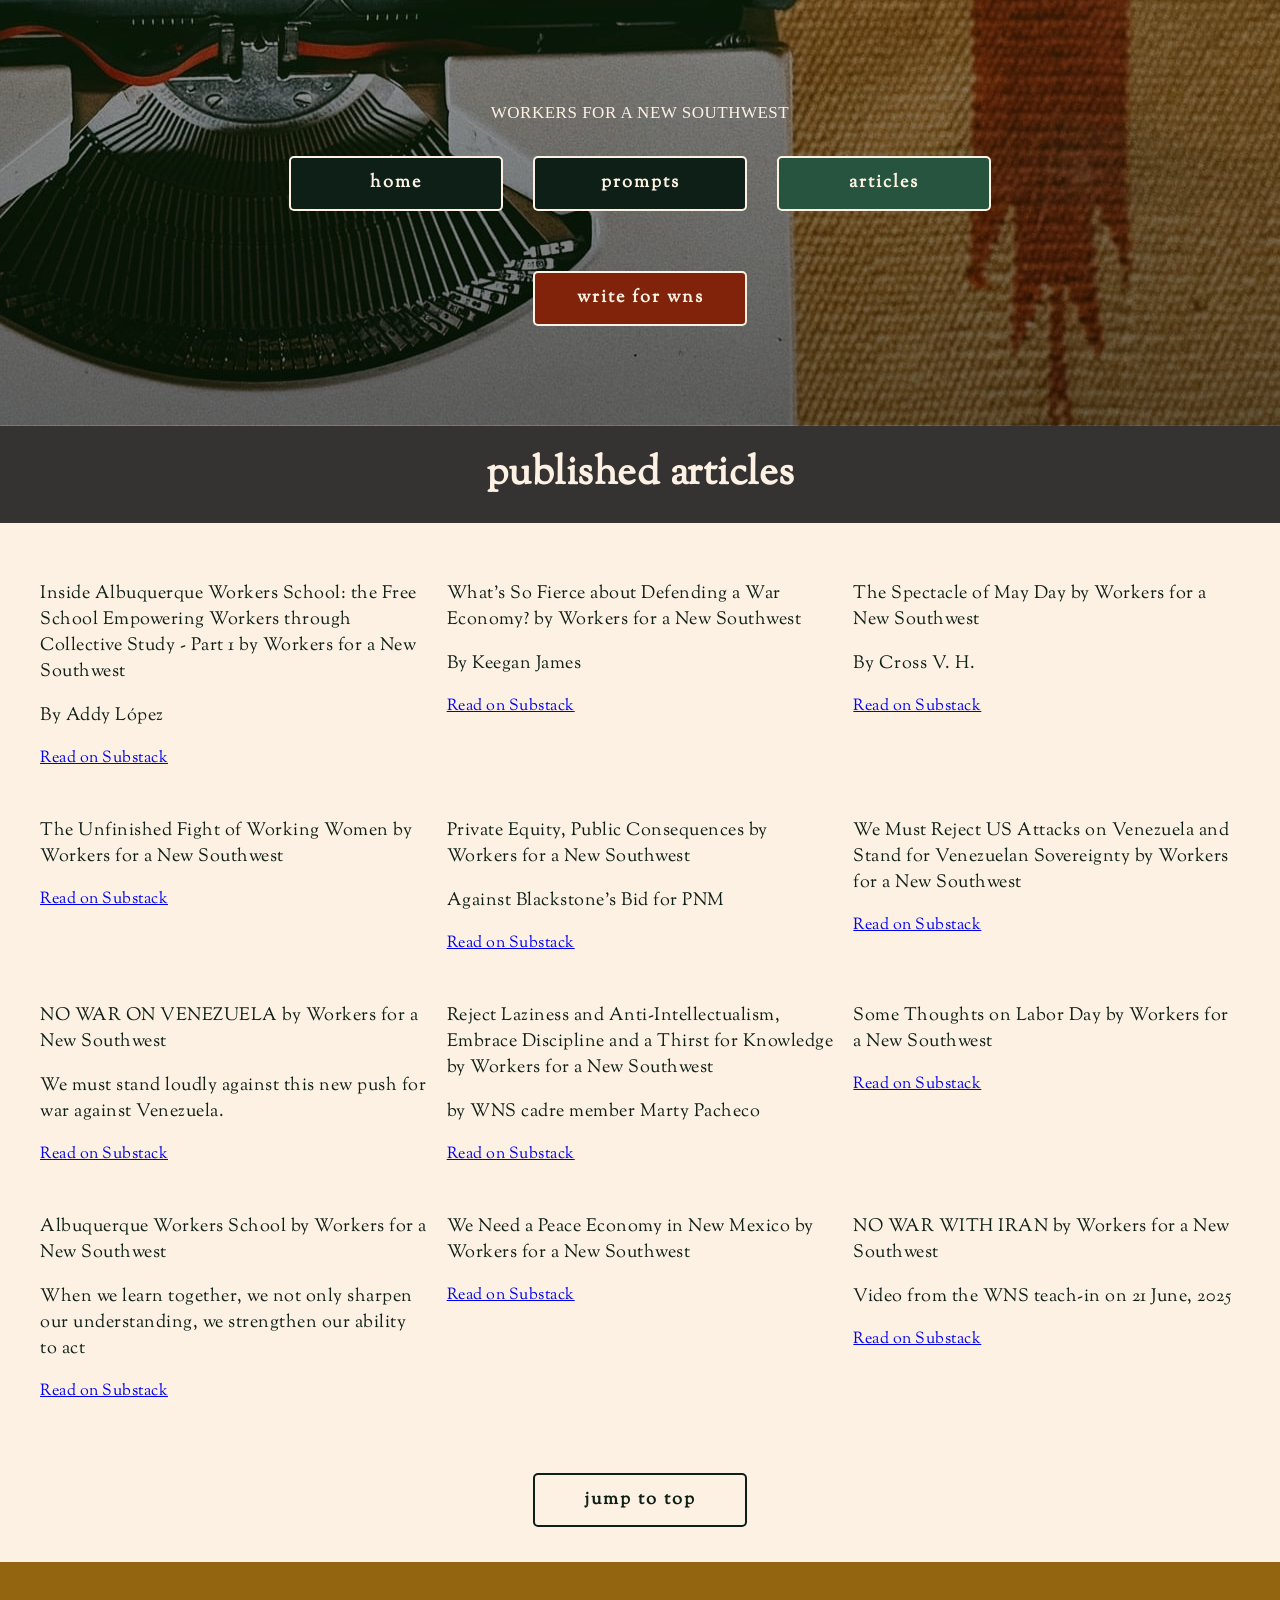
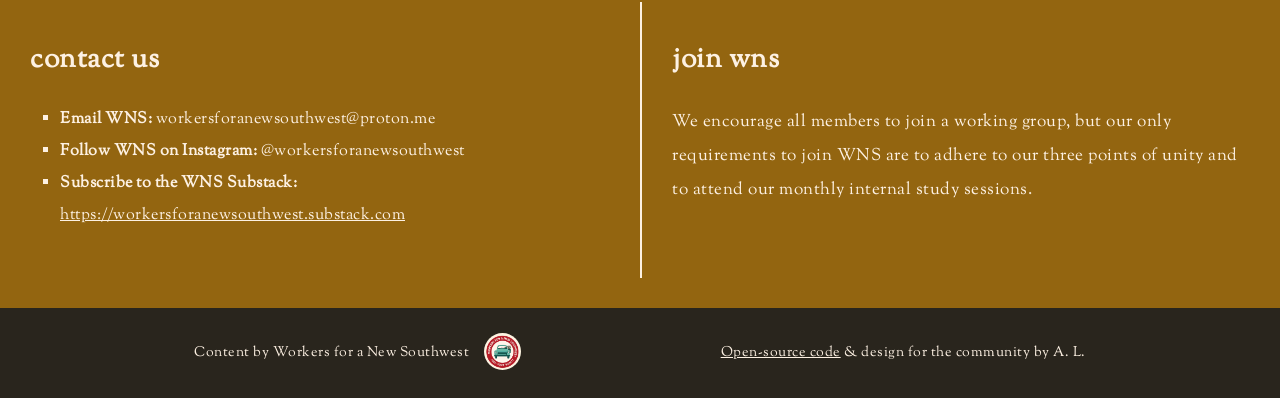
==== articles.html @ 1d21ba17 "Embed new article" ====
<!doctype html>
<html lang="en">
  <head>
    <meta charset="UTF-8" />
    <meta name="viewport" content="width=device-width, initial-scale=1.0" />
    <meta
      name="description"
      content="WNS Writers' Portal: Apply to write for WNS, browse prompts, read our Substack | Workers for a New Southwest"
      />
    <link rel="apple-touch-icon" sizes="57x57" href="./src/assets/favicons.ico/apple-icon-57x57.png">
    <link rel="apple-touch-icon" sizes="60x60" href="./src/assets/favicons.ico/apple-icon-60x60.png">
    <link rel="apple-touch-icon" sizes="72x72" href="./src/assets/favicons.ico/apple-icon-72x72.png">
    <link rel="apple-touch-icon" sizes="76x76" href="./src/assets/favicons.ico/apple-icon-76x76.png">
    <link rel="apple-touch-icon" sizes="114x114" href="./src/assets/favicons.ico/apple-icon-114x114.png">
    <link rel="apple-touch-icon" sizes="120x120" href="./src/assets/favicons.ico/apple-icon-120x120.png">
    <link rel="apple-touch-icon" sizes="144x144" href="./src/assets/favicons.ico/apple-icon-144x144.png">
    <link rel="apple-touch-icon" sizes="152x152" href="./src/assets/favicons.ico/apple-icon-152x152.png">
    <link rel="apple-touch-icon" sizes="180x180" href="./src/assets/favicons.ico/apple-icon-180x180.png">
    <link rel="icon" type="image/png" sizes="192x192"  href="./src/assets/favicons.ico/android-icon-192x192.png">
    <link rel="icon" type="image/png" sizes="32x32" href="./src/assets/favicons.ico/favicon-32x32.png">
    <link rel="icon" type="image/png" sizes="96x96" href="./src/assets/favicons.ico/favicon-96x96.png">
    <link rel="icon" type="image/png" sizes="16x16" href="./src/assets/favicons.ico/favicon-16x16.png">
    <link rel="manifest" href="./src/assets/favicons.ico/manifest.json">
    <meta name="msapplication-TileColor" content="#ffffff">
    <meta name="msapplication-TileImage" content="./src/assets/favicons.ico/ms-icon-144x144.png">
    <meta name="theme-color" content="#ffffff">
<link rel="preconnect" href="https://fonts.googleapis.com">
<link rel="preconnect" href="https://fonts.gstatic.com" crossorigin>
<link href="https://fonts.googleapis.com/css2?family=Sorts+Mill+Goudy&display=swap" rel="stylesheet">
    <link rel="stylesheet" href="src/style.css" />
    <title>WNS Writers' Portal | View Articles Page</title>
  </head>
  <body>
    <header id="Articles">
      <p>WORKERS FOR A NEW SOUTHWEST</p>
      <nav>
        <ul>
            <li><a href="index.html" title="To Home Page | WNS Writers' Portal" class="home-nav">home</a></li>
            <li><a href="./prompts.html" title="To Articles Page | WNS Writers' Portal" class="prompts-nav">prompts</a></li>
            <li><a href="./articles.html" title="To Articles Page | WNS Writers' Portal" class="articles-nav active">articles</a></li>
          </ul>
        </nav>
        <div>
          <a
          href="https://forms.gle/2fh19q5N6qdyFbJn8"
          target="_blank"
          title="Apply to Write for WNS" type="button" class="write-for-wns"
          >Write for WNS</a
          >
        </div>
    </header>
    <main class="articles">
      <h1>Published Articles</h1>
      <section class="articles-grid">
        <article>
          <div class="substack-post-embed"><p lang="en">Inside Albuquerque Workers School: the Free School Empowering Workers through Collective Study - Part 1 by Workers for a New Southwest</p><p>By Addy López</p><a data-post-link href="https://workersforanewsouthwest.substack.com/p/inside-albuquerque-workers-school">Read on Substack</a></div><script async src="https://substack.com/embedjs/embed.js" charset="utf-8"></script>
        </article>
        <article>
          <div class="substack-post-embed"><p lang="en">What’s So Fierce about Defending a War Economy? by Workers for a New Southwest</p><p>By Keegan James</p><a data-post-link href="https://workersforanewsouthwest.substack.com/p/whats-so-fierce-about-defending-a">Read on Substack</a></div><script async src="https://substack.com/embedjs/embed.js" charset="utf-8"></script>
        </article>
        <article>
          <div class="substack-post-embed"><p lang="en">The Spectacle of May Day by Workers for a New Southwest</p><p>By Cross V. H.</p><a data-post-link href="https://workersforanewsouthwest.substack.com/p/the-spectacle-of-may-day">Read on Substack</a></div><script async src="https://substack.com/embedjs/embed.js" charset="utf-8"></script>
        </article>
        <article>
          <div class="substack-post-embed"><p lang="en">The Unfinished Fight of Working Women by Workers for a New Southwest</p><p></p><a data-post-link href="https://workersforanewsouthwest.substack.com/p/the-unfinished-fight-of-working-women">Read on Substack</a></div><script async src="https://substack.com/embedjs/embed.js" charset="utf-8"></script>
        </article>
        <article>
          <div class="substack-post-embed"><p lang="en">Private Equity, Public Consequences by Workers for a New Southwest</p><p>Against Blackstone's Bid for PNM</p><a data-post-link href="https://workersforanewsouthwest.substack.com/p/private-equity-public-consequences">Read on Substack</a></div><script async src="https://substack.com/embedjs/embed.js" charset="utf-8"></script>
        </article>
        <article>
          <div class="substack-post-embed"><p lang="en">We Must Reject US Attacks on Venezuela and Stand for Venezuelan Sovereignty by Workers for a New Southwest</p><p></p><a data-post-link href="https://workersforanewsouthwest.substack.com/p/we-must-reject-us-attacks-on-venezuela">Read on Substack</a></div><script async src="https://substack.com/embedjs/embed.js" charset="utf-8"></script>
        </article>
        <article>
          <div class="substack-post-embed"><p lang="en">NO WAR ON VENEZUELA by Workers for a New Southwest</p><p>We must stand loudly against this new push for war against Venezuela. </p><a data-post-link href="https://workersforanewsouthwest.substack.com/p/no-war-on-venezuela">Read on Substack</a></div><script async src="https://substack.com/embedjs/embed.js" charset="utf-8"></script>
        </article>
        <article>
          <div class="substack-post-embed"><p lang="en">Reject Laziness and Anti-Intellectualism, Embrace Discipline and a Thirst for Knowledge by Workers for a New Southwest</p><p>by WNS cadre member Marty Pacheco</p><a data-post-link href="https://workersforanewsouthwest.substack.com/p/reject-laziness-and-anti-intellectualism">Read on Substack</a></div><script async src="https://substack.com/embedjs/embed.js" charset="utf-8"></script>
        </article>
        <article>
          <div class="substack-post-embed"><p lang="en">Some Thoughts on Labor Day  by Workers for a New Southwest</p><p></p><a data-post-link href="https://workersforanewsouthwest.substack.com/p/some-thoughts-on-labor-day">Read on Substack</a></div><script async src="https://substack.com/embedjs/embed.js" charset="utf-8"></script>
        </article>
        <article>
          <div class="substack-post-embed"><p lang="en">Albuquerque Workers School by Workers for a New Southwest</p><p>When we learn together, we not only sharpen our understanding, we strengthen our ability to act</p><a data-post-link href="https://workersforanewsouthwest.substack.com/p/albuquerque-workers-school">Read on Substack</a></div><script async src="https://substack.com/embedjs/embed.js" charset="utf-8"></script>
        </article>
        <article>
          <div class="substack-post-embed"><p lang="en">We Need a Peace Economy in New Mexico by Workers for a New Southwest</p><p></p><a data-post-link href="https://workersforanewsouthwest.substack.com/p/we-need-a-peace-economy-in-new-mexico">Read on Substack</a></div><script async src="https://substack.com/embedjs/embed.js" charset="utf-8"></script>
        </article>
        <article>
          <div class="substack-post-embed"><p lang="en">NO WAR WITH IRAN  by Workers for a New Southwest</p><p>Video from the WNS teach-in on 21 June, 2025</p><a data-post-link href="https://workersforanewsouthwest.substack.com/p/no-war-with-iran">Read on Substack</a></div><script async src="https://substack.com/embedjs/embed.js" charset="utf-8"></script>
        </article>
      </section>
    </main>
    <div class="jump-to-top" >
      <a href="#Articles" title="Jump to top of this page" type="button">jump to top</a>
    </div>
    <footer>
        <div class="contact-us">
          <section>
            <h3>CONTACT US</h3>
            <ul>
              <li><span class="bold">Email WNS:</span> workersforanewsouthwest@proton.me</li>
              <li><span class="bold">Follow WNS on Instagram:</span> @workersforanewsouthwest</li>
              <li><span class="bold">Subscribe to the WNS Substack:</span> <a href="https://workersforanewsouthwest.substack.com/" target="_blank" title="To Workers for a New Southwest Substack">https://workersforanewsouthwest.substack.com</a></li>
            </section>
            <section class="join-wns">
              <h3>JOIN WNS</h3>
              <p>We encourage all members to join a working
                group, but our only requirements to join WNS
                are to adhere to our three points of unity and
                to attend our monthly internal study sessions.
              </p>
            </section>
          </div>
          <section class="attribution">
            <div class="logo">
              <p>Content by Workers for a New Southwest
              </p>
        <picture>
          <source type="image/avif" srcset="src/assets/WNS-logo.avif" />
          <source type="image/png" srcset="src/assets/WNS-logo.png" />
          <img src="src/assets/WNS-logo.avif" alt="Workers for a New Southwest Logo" />
        </picture>
            </div>
            <div>
              <p>
                <a
                href="https://github.com/AddyLopez/WNS-writers-portal"
                target="_blank"
                title="View repository on GitHub"
                  >Open-source code</a
                >
                & design for the community by A. L.
        </p>
      </div>
    </section>
   </footer>
  </body>
</html>
---- src/style.css ----
/* CSS Variables */

:root {
  --primary-dark: hsl(151 37% 9% / 1);
  --primary-light: hsl(34, 86%, 94%);
  --accent-color: hsl(13, 86%, 27%);
  --secondary-dark: hsl(151 37% 24% / 1);
  --secondary-light: hsl(39 80% 32% / 1);
  --secondary-accent: hsl(13, 86%, 37%);
}

/* Site-wide general styles */

body {
  background-color: var(--primary-light);
  color: var(--primary-dark);
  font-family: "Sorts Mill Goudy", serif;
  letter-spacing: 0.5px;
  margin: 0 auto;
  padding: 0;
}

h1,
h2,
h3 {
  font-weight: 900;
  margin: 0;
  text-transform: lowercase;
}

h1 {
  color: var(--primary-light);
  font-size: 60px;
  padding-bottom: 30px;
}

h2 {
  background-color: hsla(0, 0%, 12%, 0.9);
  color: var(--primary-light);
  font-size: 40px;
  padding: 20px 0;
  text-align: center;
}

h3 {
  font-size: 28px;
}

main {
  padding: 0 0 20px 0;
}

p {
  font-size: 18px;
}

header {
  display: flex;
  flex-direction: column;
}

header p {
  font-family: "Times New Roman", Times, serif;
  font-size: 17px;
  margin: 0;
}

header nav {
  margin: 0 auto;
}

header ul {
  align-items: center;
  color: var(--primary-light);
  display: flex;
  flex-direction: row;
  gap: 30px;
  list-style: none;
  margin: 0 auto;
  padding: 0;
  text-transform: lowercase;
}

header a {
  background-color: var(--primary-dark);
  border: 2px solid var(--primary-light);
  border-radius: 5px;
  color: var(--primary-light);
  display: inline-block;
  font-size: 18px;
  font-weight: 700;
  letter-spacing: 2px;
  padding: 12px 0;
  text-decoration: none;
  text-transform: lowercase;
  width: 210px;
}

header a.write-for-wns {
  background: var(--accent-color);
  margin-top: 30px;
}
/* Home page */

header.Home {
  background-image:
    linear-gradient(hsla(0, 0%, 0%, 0.39), hsla(0, 0%, 0%, 0.55)),
    url("./assets/hero.jpg");
  background-position: center;
  background-repeat: no-repeat;
  background-size: cover;
  color: var(--primary-light);
  line-height: 1.5;
  margin: 0;
  padding: 230px 0;
  text-align: center;
}

header#Home {
  background-color: none;
}

header#Home a.write-for-wns {
  margin-bottom: 60px;
}

article.accent-panel {
  background-color: hsl(72, 21%, 24%);
  color: var(--primary-light);
}

.accent-panel a {
  color: var(--primary-light);
}

main#Learn {
  padding-top: 20px;
  display: grid;
  grid-template-columns: repeat(3, 1fr);
}

main#Learn article {
  padding: 35px;
}

main#Learn a {
  color: var(--primary-dark);
}

main#Learn .accent-panel a {
  color: var(--primary-light);
}

/* Pseudo classes for links' behavior */

header a:visited {
  color: var(--primary-light);
}

header a:hover {
  background-color: var(--secondary-dark);
  transition: all ease-in-out 150ms;
}

header a.write-for-wns:hover {
  background-color: var(--secondary-accent);
  transition: all ease-in-out 350ms;
}

#Learn a:visited {
  color: var(--primary-dark);
}

#Learn .accent-panel a:visited {
  color: var(--primary-light);
}

/* Prompts and Articles pages */

header#Prompts,
header#Articles {
  align-items: center;
  background-image:
    linear-gradient(hsla(0, 0%, 0%, 0.39), hsla(0, 0%, 0%, 0.55)),
    url("./assets/hero.jpg");
  background-repeat: no-repeat;
  color: var(--primary-light);
  display: flex;
  flex-direction: column;
  gap: 30px;
  justify-content: center;
  line-height: 1.5;
  margin: 0;
  padding: 100px 0;
  text-align: center;
}

.writing-prompts h1,
.articles h1 {
  background-color: hsla(0, 0%, 12%, 0.9);
  color: var(--primary-light);
  font-size: 40px;
  padding: 20px 0;
  text-align: center;
}

/* Utility class */

#Articles .active,
#Prompts .active {
  background-color: var(--secondary-dark);
}

.bold {
  font-weight: 900;
}

/* Pseudo-classes for links' behavior */

#Articles a.write-for-wns:hover,
#Prompts a.write-for-wns:hover {
  background-color: var(--secondary-accent);
}

/* Articles page */

header#Articles {
  background-position: right;
}

section.articles-grid {
  display: grid;
  gap: 20px;
  grid-template-columns: repeat(3, 1fr);
  justify-content: space-evenly;
  padding: 40px;
}

section.articles-grid iframe {
  border-radius: 12px;
  box-shadow: 3px 3px 4px hsl(0, 3%, 60%);
  max-width: 100%;
}

article div.substack-post-embed {
  margin: 10px auto;
}

/* Prompts page */

ul#prompts-container {
  display: grid;
  gap: 25px;
  grid-template-columns: repeat(2, 1fr);
  list-style: none;
  margin: 0 auto;
  max-width: 75%;
  padding: 20px 15px;
}

ul#prompts-container div {
  background-color: hsl(0, 0%, 100%);
  border: 2px solid var(--primary-dark);
  border-radius: 5px;
  box-shadow: 3px 3px 4px hsl(0, 3%, 60%);
  font-size: 20px;
  font-weight: 900;
  letter-spacing: 2px;
  margin: 10px;
}

ul#prompts-container p {
  background-color: var(--accent-color);
  color: var(--primary-light);
  font-size: 15px;
  margin: 0;
  padding: 15px;
}

ul#prompts-container div li {
  background-color: hsl(0, 0%, 100%);
  color: var(--primary-dark);
  letter-spacing: normal;
  margin-top: 10px;
  padding: 15px;
}

/* Site-wide jump to top button */

.jump-to-top {
  display: flex;
  justify-content: center;
  margin-bottom: 35px;
}

.jump-to-top a {
  background-color: var(--primary-light);
  border: 2px solid var(--primary-dark);
  border-radius: 5px;
  color: var(--primary-dark);
  display: block;
  font-family: "Sorts Mill Goudy", serif;
  font-size: 18px;
  font-weight: 700;
  letter-spacing: 2px;
  padding: 12px 0;
  text-align: center;
  text-decoration: none;
  width: 210px;
}

.jump-to-top a:visited {
  color: var(--primary-dark);
}

/* Site-wide footer */

footer {
  background-color: var(--secondary-light);
  color: var(--primary-light);
  font-size: 16px;
  padding-top: 10px;
}

footer ul {
  list-style: square;
  padding-left: 30px;
}

footer a {
  color: var(--primary-light);
}

footer div.contact-us {
  display: grid;
  grid-template-columns: 1fr 1fr;
  line-height: 2;
  margin: 30px 0;
}

footer div section {
  padding: 30px;
}

footer div section.join-wns {
  border-left: 2px solid var(--primary-light);
}

footer div section.join-wns p {
  font-size: 17px;
  text-align: left;
}

footer .attribution {
  align-items: center;
  background-color: hsla(0, 0%, 12%, 0.9);
  display: flex;
  flex-wrap: wrap;
  justify-content: space-evenly;
  padding: 20px 10px;
}

footer .attribution p {
  font-size: 14px;
  margin: 0;
  text-align: center;
}

footer .attribution a {
  padding-left: 15px;
}

footer .attribution div.logo {
  align-items: center;
  display: flex;
}

footer .attribution picture {
  margin: 5px 0 0 15px;
}

footer .attribution img {
  aspect-ratio: 1 / 1;
  border-radius: 100%;
  width: 37px;
  height: auto;
}

/* Media Queries for responsive styling */
/* large screens */

@media only screen and (max-width: 1200px) {
  main#Learn article {
    padding: 15px;
  }
  section.articles-grid {
    grid-template-columns: repeat(2, 1fr);
    justify-content: space-evenly;
    padding: 20px;
    gap: 20px;
  }
  ul#prompts-container {
    max-width: 100%;
  }
}

/* medium-sized screens */

@media only screen and (max-width: 768px) {
  main#Learn {
    display: grid;
    grid-template-columns: 1fr;
  }
  main#Learn article {
    padding: 20px;
  }

  ul#prompts-container {
    display: grid;
    gap: 25px;
    grid-template-columns: 1fr;
  }

  header.Home {
    padding: 110px 0;
  }

  header a {
    width: 180px;
  }

  footer ul {
    padding-left: 15px;
  }
}

/* small screens */

@media only screen and (max-width: 625px) {
  h1 {
    font-size: 54px;
  }

  header ul {
    flex-direction: column;
  }

  header a {
    width: 220px;
  }

  section.articles-grid {
    grid-template-columns: 1fr;
    padding: 20px;
  }

  footer div.contact-us {
    grid-template-columns: 1fr;
  }

  footer div.contact-us section {
    padding: 15px;
  }

  footer div.contact-us section.join-wns {
    border: none;
  }
  footer .attribution p {
    font-size: 14px;
    line-height: 2;
  }

  footer .attribution a {
    padding-left: 0;
  }
}
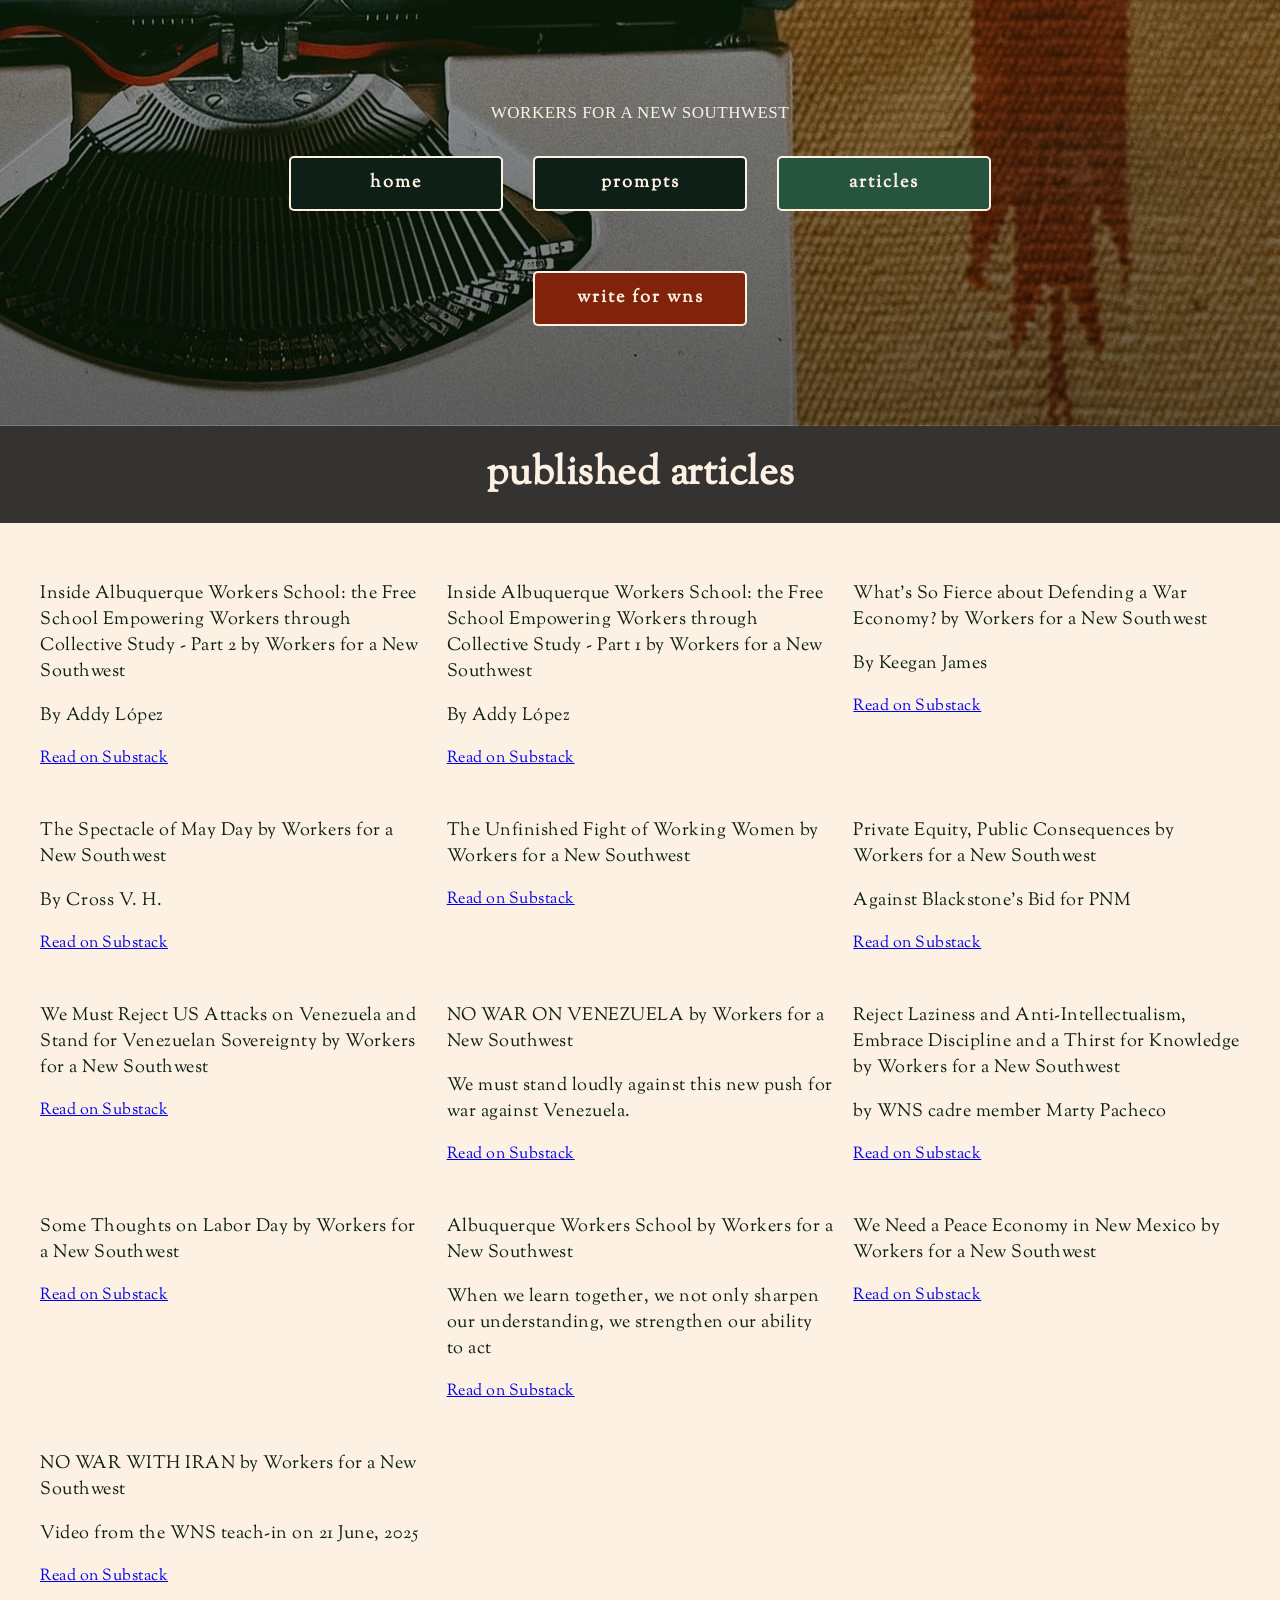
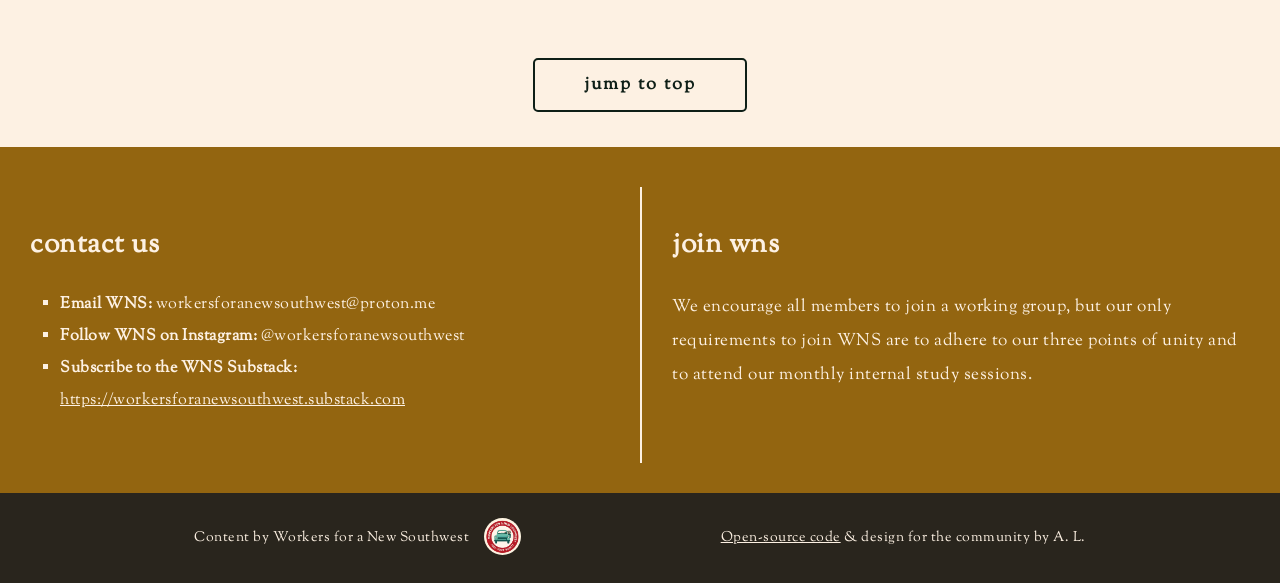
==== commit c655d578: "Embed new article" ====
--- a/articles.html
+++ b/articles.html
@@ -52,6 +52,9 @@
     <main class="articles">
       <h1>Published Articles</h1>
       <section class="articles-grid">
+        <article>
+          <div class="substack-post-embed"><p lang="en">Inside Albuquerque Workers School: the Free School Empowering Workers through Collective Study - Part 2 by Workers for a New Southwest</p><p>By Addy López</p><a data-post-link href="https://workersforanewsouthwest.substack.com/p/inside-albuquerque-workers-school-00e">Read on Substack</a></div><script async src="https://substack.com/embedjs/embed.js" charset="utf-8"></script>
+        </article>
         <article>
           <div class="substack-post-embed"><p lang="en">Inside Albuquerque Workers School: the Free School Empowering Workers through Collective Study - Part 1 by Workers for a New Southwest</p><p>By Addy López</p><a data-post-link href="https://workersforanewsouthwest.substack.com/p/inside-albuquerque-workers-school">Read on Substack</a></div><script async src="https://substack.com/embedjs/embed.js" charset="utf-8"></script>
         </article>
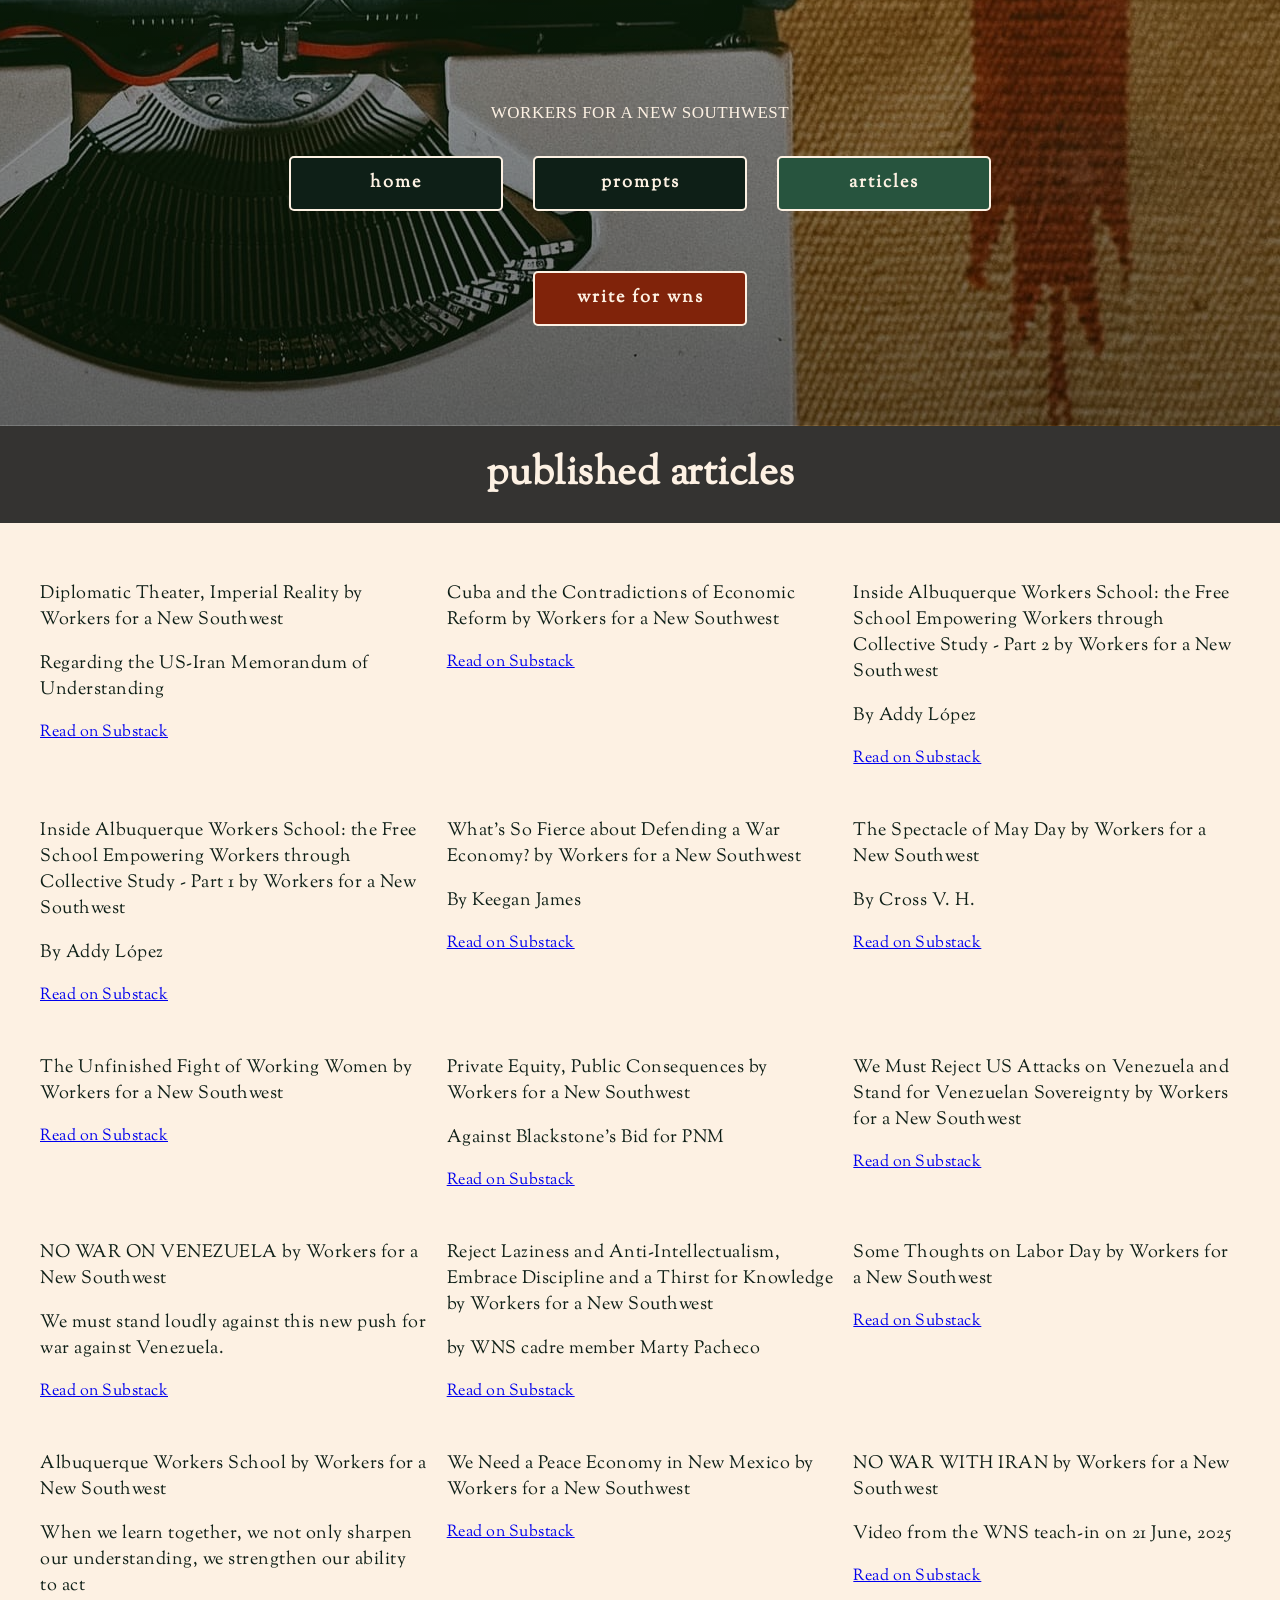
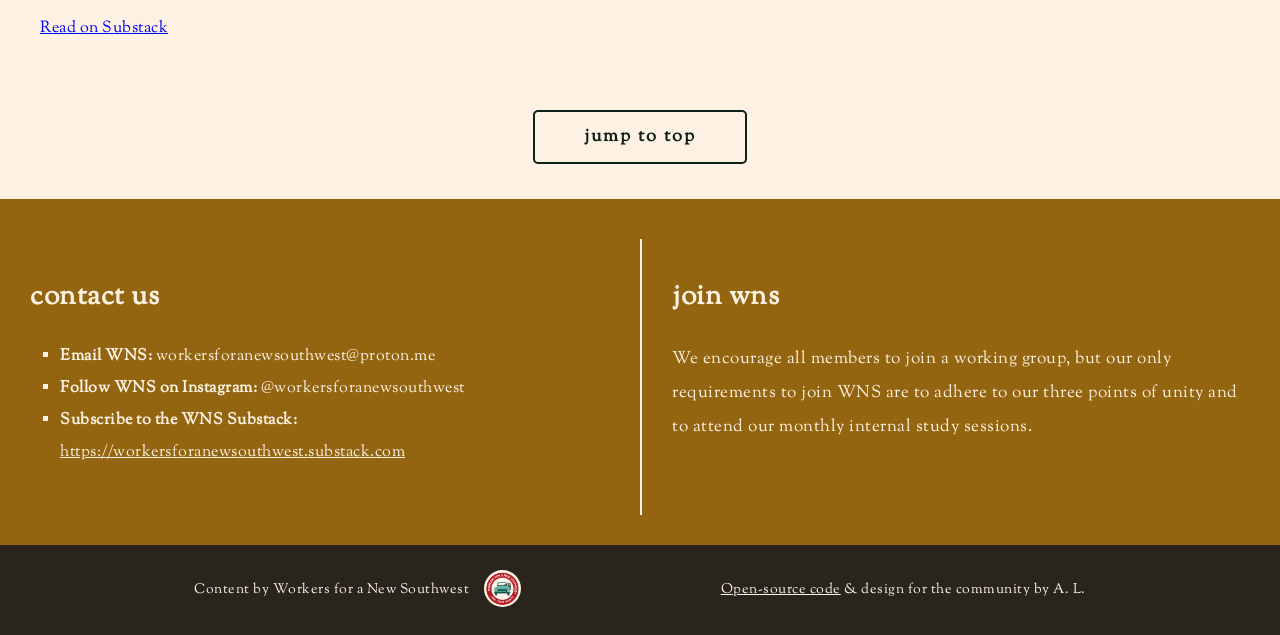
==== commit 23b6fc68: "Embed two new articles" ====
--- a/articles.html
+++ b/articles.html
@@ -52,6 +52,12 @@
     <main class="articles">
       <h1>Published Articles</h1>
       <section class="articles-grid">
+        <article>
+          <div class="substack-post-embed"><p lang="en">Diplomatic Theater, Imperial Reality by Workers for a New Southwest</p><p>Regarding the US-Iran Memorandum of Understanding </p><a data-post-link href="https://workersforanewsouthwest.substack.com/p/diplomatic-theater-imperial-reality">Read on Substack</a></div><script async src="https://substack.com/embedjs/embed.js" charset="utf-8"></script>
+        </article>
+        <article>
+          <div class="substack-post-embed"><p lang="en">Cuba and the Contradictions of Economic Reform by Workers for a New Southwest</p><p></p><a data-post-link href="https://workersforanewsouthwest.substack.com/p/cuba-and-the-contradictions-of-economic">Read on Substack</a></div><script async src="https://substack.com/embedjs/embed.js" charset="utf-8"></script>
+        </article>
         <article>
           <div class="substack-post-embed"><p lang="en">Inside Albuquerque Workers School: the Free School Empowering Workers through Collective Study - Part 2 by Workers for a New Southwest</p><p>By Addy López</p><a data-post-link href="https://workersforanewsouthwest.substack.com/p/inside-albuquerque-workers-school-00e">Read on Substack</a></div><script async src="https://substack.com/embedjs/embed.js" charset="utf-8"></script>
         </article>
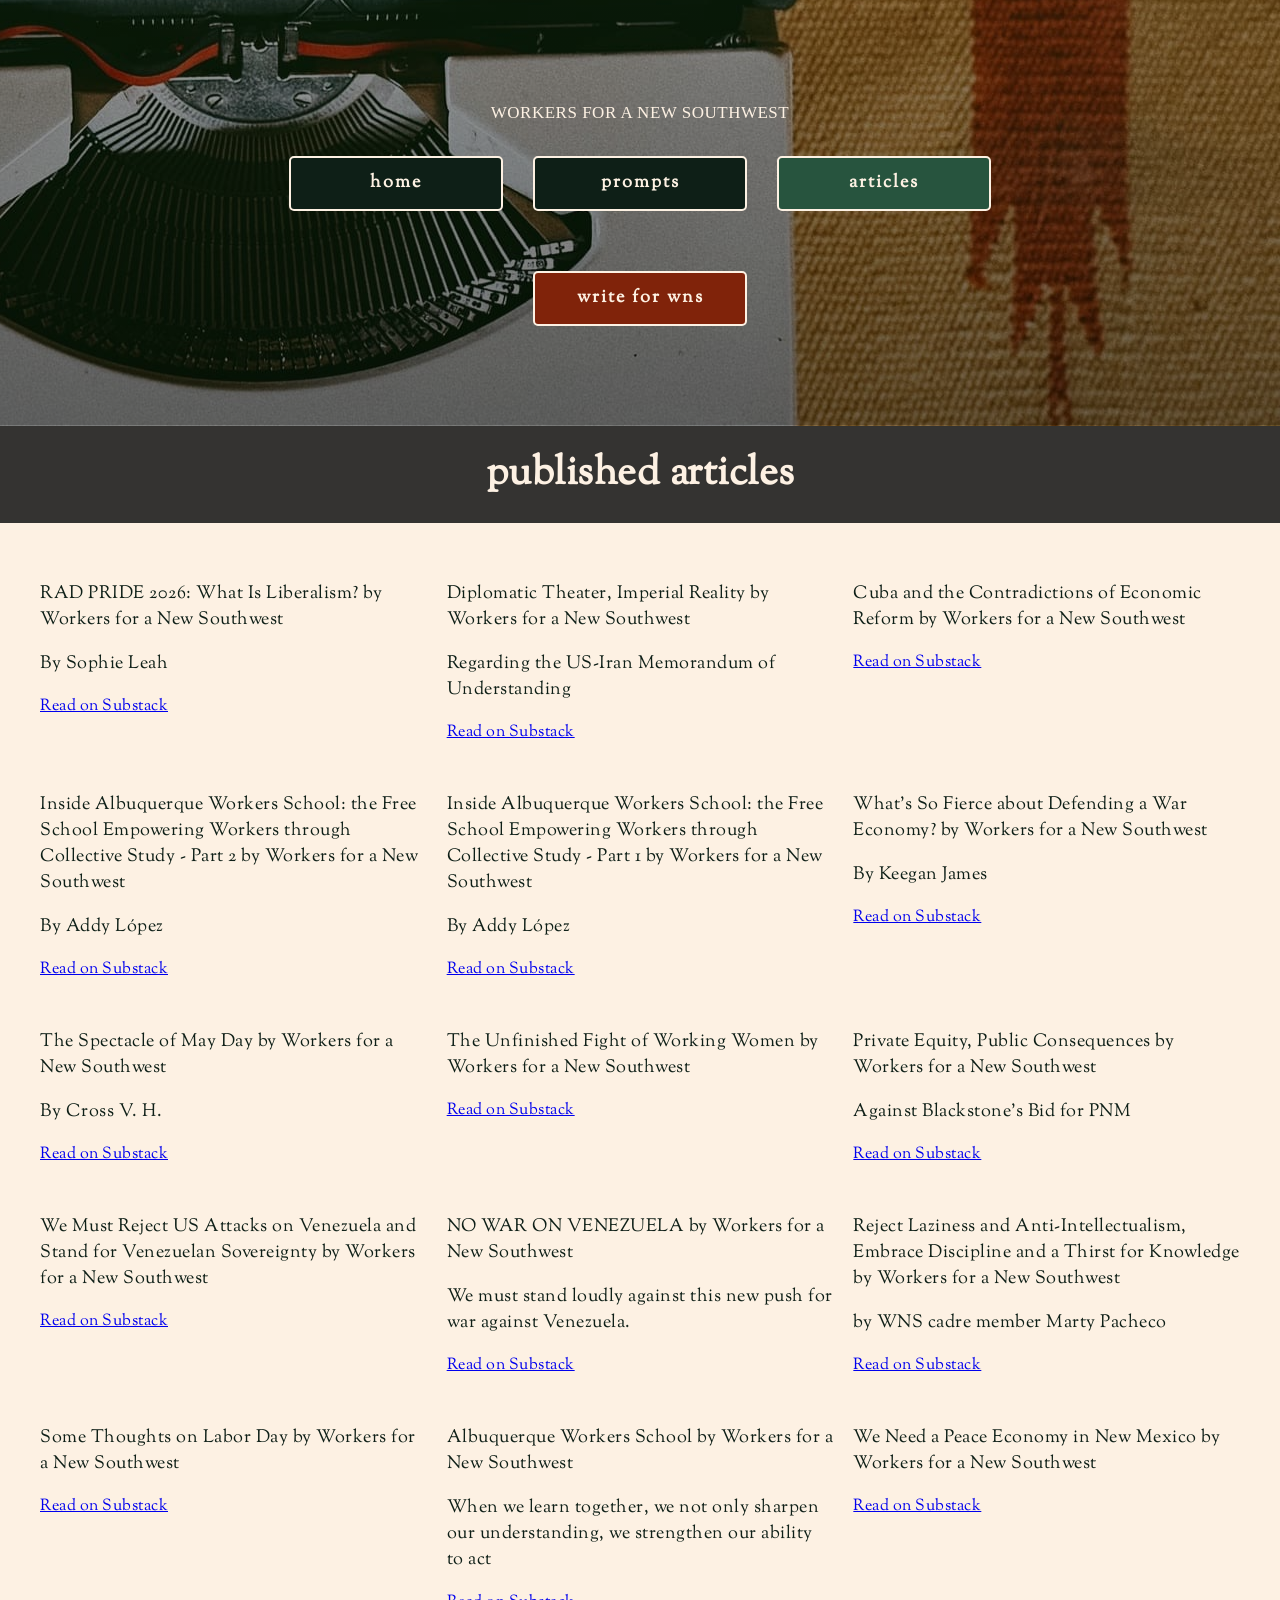
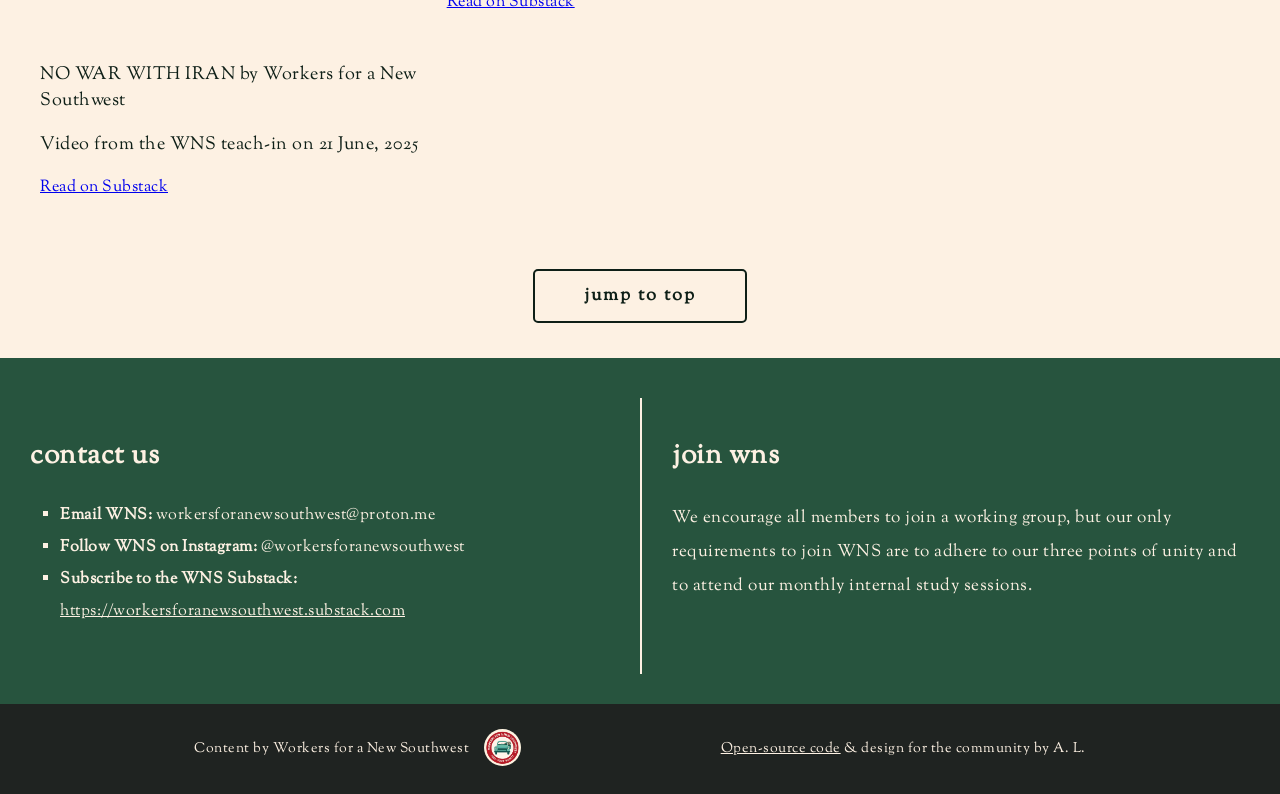
==== commit 628e0dad: "Embed new article" ====
--- a/articles.html
+++ b/articles.html
@@ -52,6 +52,9 @@
     <main class="articles">
       <h1>Published Articles</h1>
       <section class="articles-grid">
+        <article>
+          <div class="substack-post-embed"><p lang="en">RAD PRIDE 2026: What Is Liberalism? by Workers for a New Southwest</p><p>By Sophie Leah</p><a data-post-link href="https://workersforanewsouthwest.substack.com/p/rad-pride-2026-what-is-liberalism">Read on Substack</a></div><script async src="https://substack.com/embedjs/embed.js" charset="utf-8"></script>
+        </article>
         <article>
           <div class="substack-post-embed"><p lang="en">Diplomatic Theater, Imperial Reality by Workers for a New Southwest</p><p>Regarding the US-Iran Memorandum of Understanding </p><a data-post-link href="https://workersforanewsouthwest.substack.com/p/diplomatic-theater-imperial-reality">Read on Substack</a></div><script async src="https://substack.com/embedjs/embed.js" charset="utf-8"></script>
         </article>
--- a/src/style.css
+++ b/src/style.css
@@ -5,7 +5,6 @@
   --primary-light: hsl(34, 86%, 94%);
   --accent-color: hsl(13, 86%, 27%);
   --secondary-dark: hsl(151 37% 24% / 1);
-  --secondary-light: hsl(39 80% 32% / 1);
   --secondary-accent: hsl(13, 86%, 37%);
 }
 
@@ -316,7 +315,7 @@
 /* Site-wide footer */
 
 footer {
-  background-color: var(--secondary-light);
+  background-color: var(--secondary-dark);
   color: var(--primary-light);
   font-size: 16px;
   padding-top: 10px;
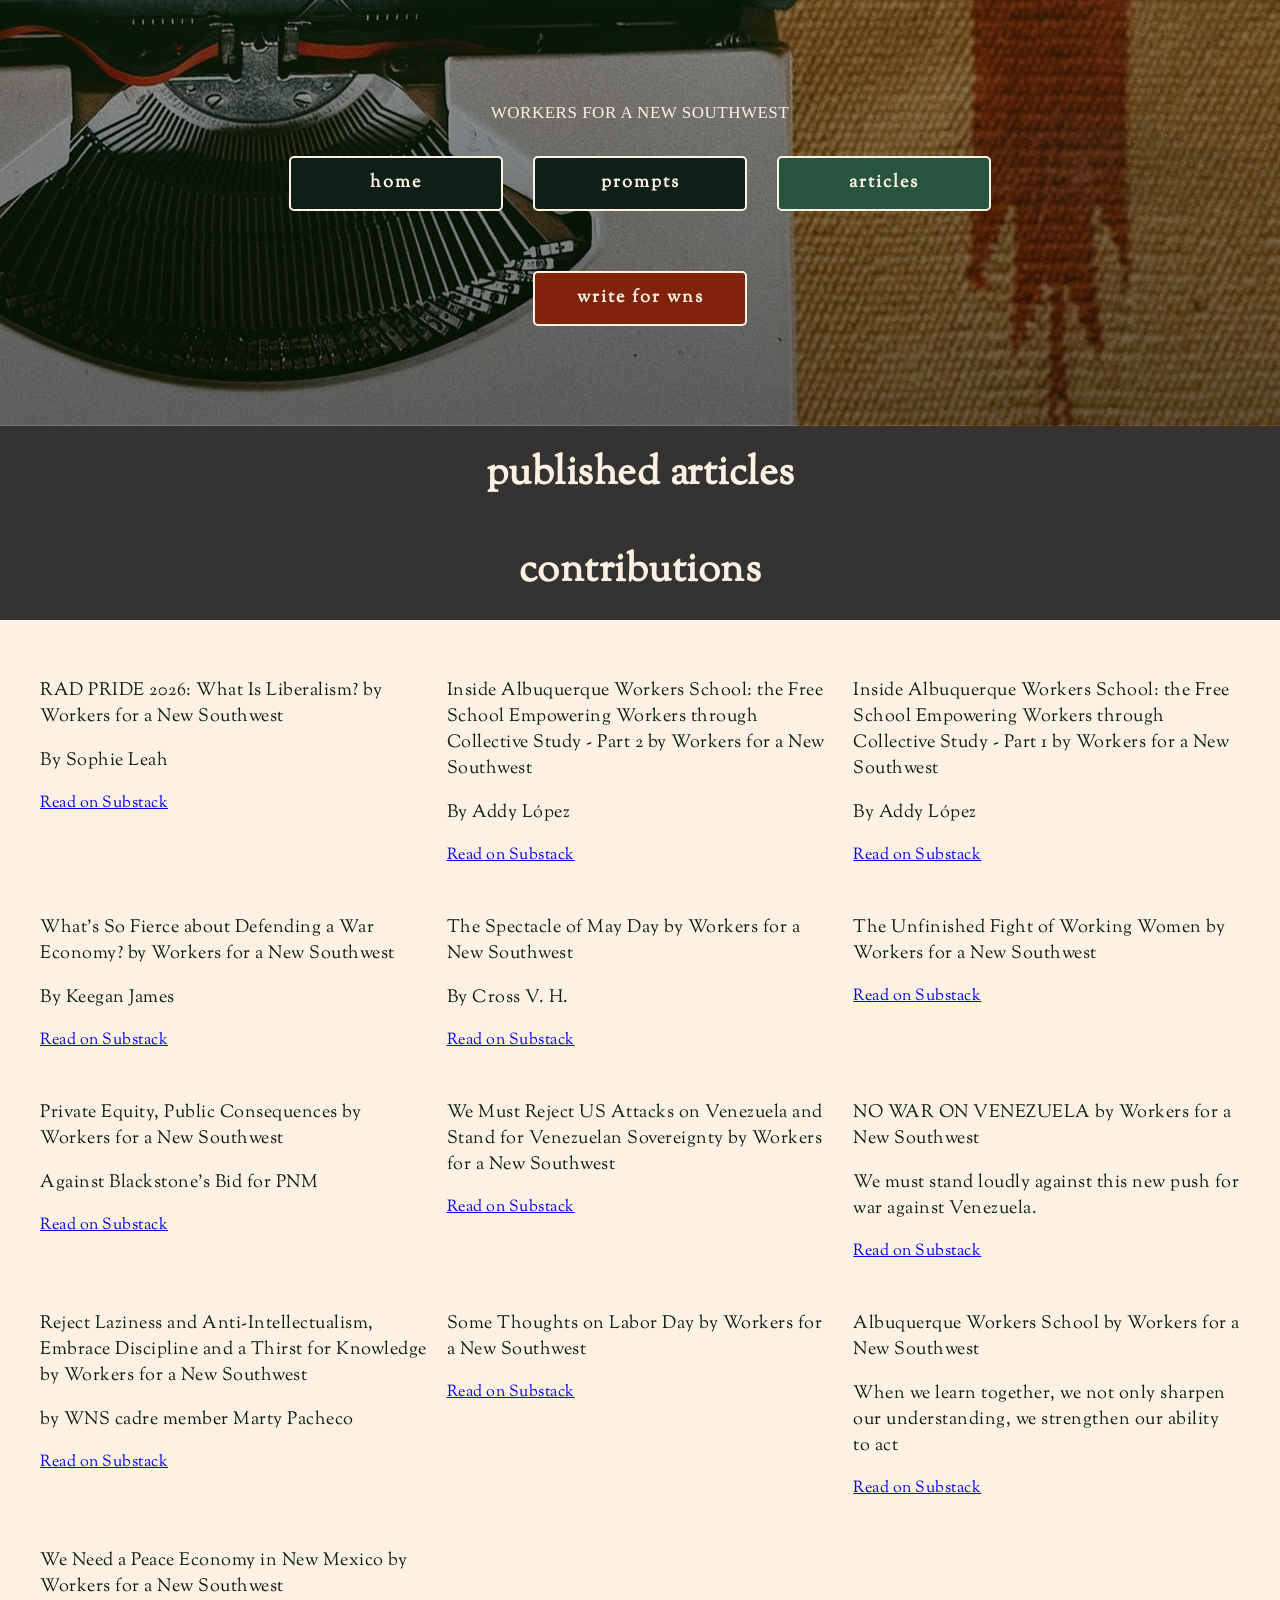
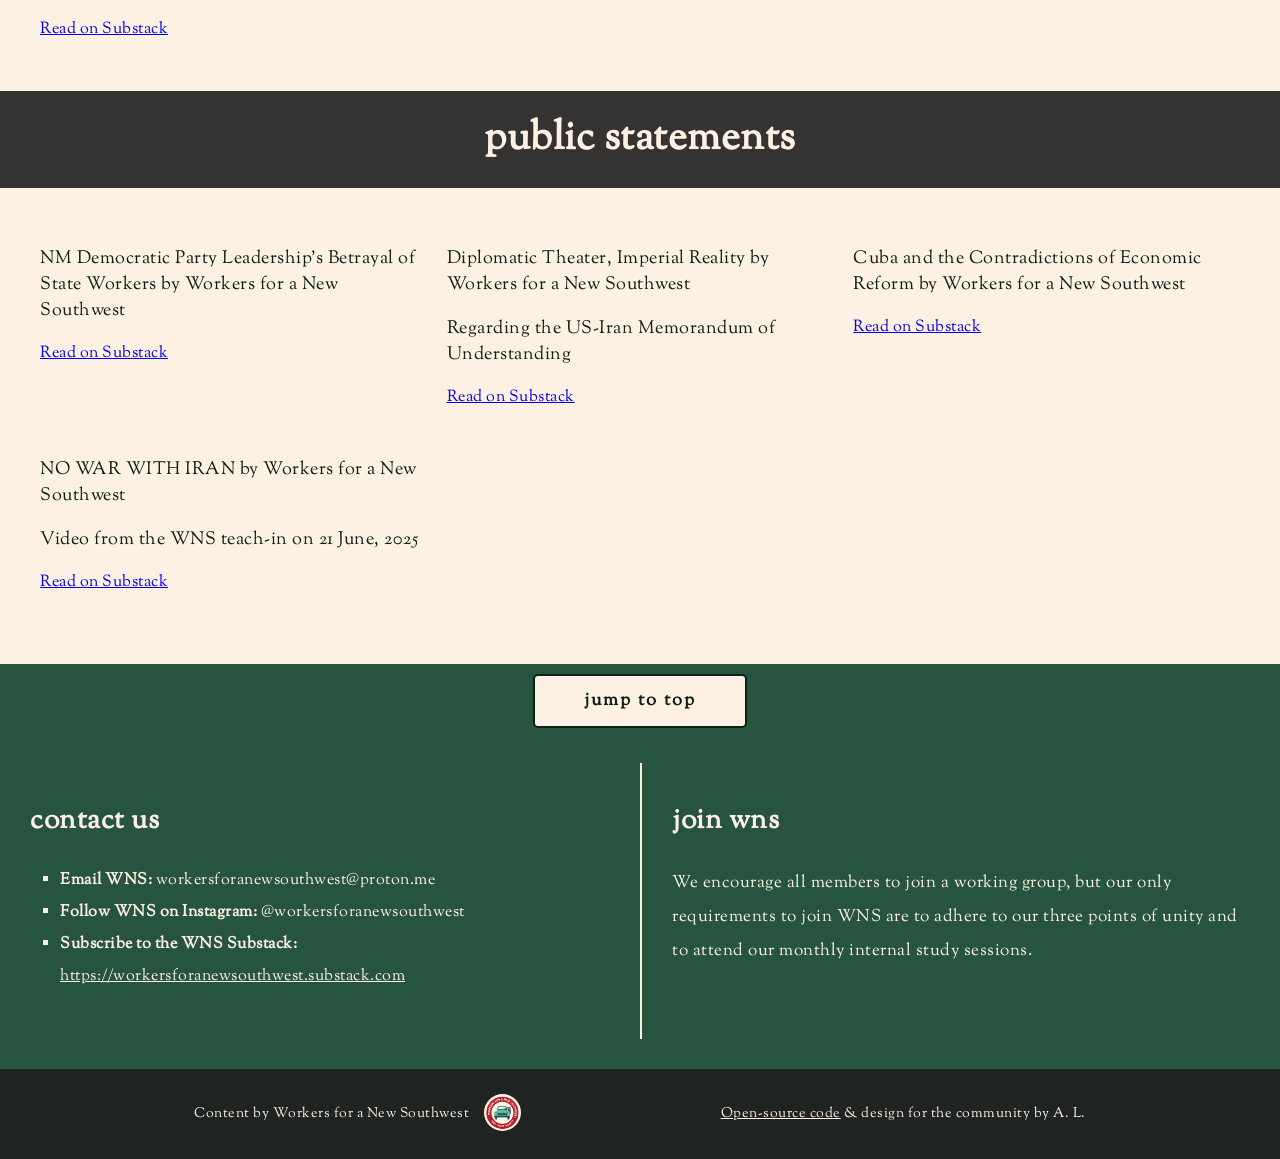
==== commit c987ba8e: "Divide into sections, move jump button to footer" ====
--- a/articles.html
+++ b/articles.html
@@ -51,15 +51,10 @@
     </header>
     <main class="articles">
       <h1>Published Articles</h1>
-      <section class="articles-grid">
+      <h2>Contributions</h2>
+      <section class="articles-grid contributions">
         <article>
           <div class="substack-post-embed"><p lang="en">RAD PRIDE 2026: What Is Liberalism? by Workers for a New Southwest</p><p>By Sophie Leah</p><a data-post-link href="https://workersforanewsouthwest.substack.com/p/rad-pride-2026-what-is-liberalism">Read on Substack</a></div><script async src="https://substack.com/embedjs/embed.js" charset="utf-8"></script>
-        </article>
-        <article>
-          <div class="substack-post-embed"><p lang="en">Diplomatic Theater, Imperial Reality by Workers for a New Southwest</p><p>Regarding the US-Iran Memorandum of Understanding </p><a data-post-link href="https://workersforanewsouthwest.substack.com/p/diplomatic-theater-imperial-reality">Read on Substack</a></div><script async src="https://substack.com/embedjs/embed.js" charset="utf-8"></script>
-        </article>
-        <article>
-          <div class="substack-post-embed"><p lang="en">Cuba and the Contradictions of Economic Reform by Workers for a New Southwest</p><p></p><a data-post-link href="https://workersforanewsouthwest.substack.com/p/cuba-and-the-contradictions-of-economic">Read on Substack</a></div><script async src="https://substack.com/embedjs/embed.js" charset="utf-8"></script>
         </article>
         <article>
           <div class="substack-post-embed"><p lang="en">Inside Albuquerque Workers School: the Free School Empowering Workers through Collective Study - Part 2 by Workers for a New Southwest</p><p>By Addy López</p><a data-post-link href="https://workersforanewsouthwest.substack.com/p/inside-albuquerque-workers-school-00e">Read on Substack</a></div><script async src="https://substack.com/embedjs/embed.js" charset="utf-8"></script>
@@ -97,15 +92,28 @@
         <article>
           <div class="substack-post-embed"><p lang="en">We Need a Peace Economy in New Mexico by Workers for a New Southwest</p><p></p><a data-post-link href="https://workersforanewsouthwest.substack.com/p/we-need-a-peace-economy-in-new-mexico">Read on Substack</a></div><script async src="https://substack.com/embedjs/embed.js" charset="utf-8"></script>
         </article>
+
+      </section>
+      <h2 class="public-statements-h2">Public Statements</h2>
+      <section class="articles-grid public-statements">
+        <article>
+          <div class="substack-post-embed"><p lang="en">NM Democratic Party Leadership’s Betrayal of State Workers by Workers for a New Southwest</p><p></p><a data-post-link href="https://workersforanewsouthwest.substack.com/p/nm-democratic-party-leaderships-betrayal">Read on Substack</a></div><script async src="https://substack.com/embedjs/embed.js" charset="utf-8"></script>
+        </article>
+        <article>
+          <div class="substack-post-embed"><p lang="en">Diplomatic Theater, Imperial Reality by Workers for a New Southwest</p><p>Regarding the US-Iran Memorandum of Understanding </p><a data-post-link href="https://workersforanewsouthwest.substack.com/p/diplomatic-theater-imperial-reality">Read on Substack</a></div><script async src="https://substack.com/embedjs/embed.js" charset="utf-8"></script>
+        </article>
+        <article>
+          <div class="substack-post-embed"><p lang="en">Cuba and the Contradictions of Economic Reform by Workers for a New Southwest</p><p></p><a data-post-link href="https://workersforanewsouthwest.substack.com/p/cuba-and-the-contradictions-of-economic">Read on Substack</a></div><script async src="https://substack.com/embedjs/embed.js" charset="utf-8"></script>
+        </article>
         <article>
           <div class="substack-post-embed"><p lang="en">NO WAR WITH IRAN  by Workers for a New Southwest</p><p>Video from the WNS teach-in on 21 June, 2025</p><a data-post-link href="https://workersforanewsouthwest.substack.com/p/no-war-with-iran">Read on Substack</a></div><script async src="https://substack.com/embedjs/embed.js" charset="utf-8"></script>
         </article>
       </section>
     </main>
-    <div class="jump-to-top" >
-      <a href="#Articles" title="Jump to top of this page" type="button">jump to top</a>
-    </div>
     <footer>
+      <div class="jump-to-top" >
+        <a href="#Articles" title="Jump to top of this page" type="button">jump to top</a>
+      </div>
         <div class="contact-us">
           <section>
             <h3>CONTACT US</h3>
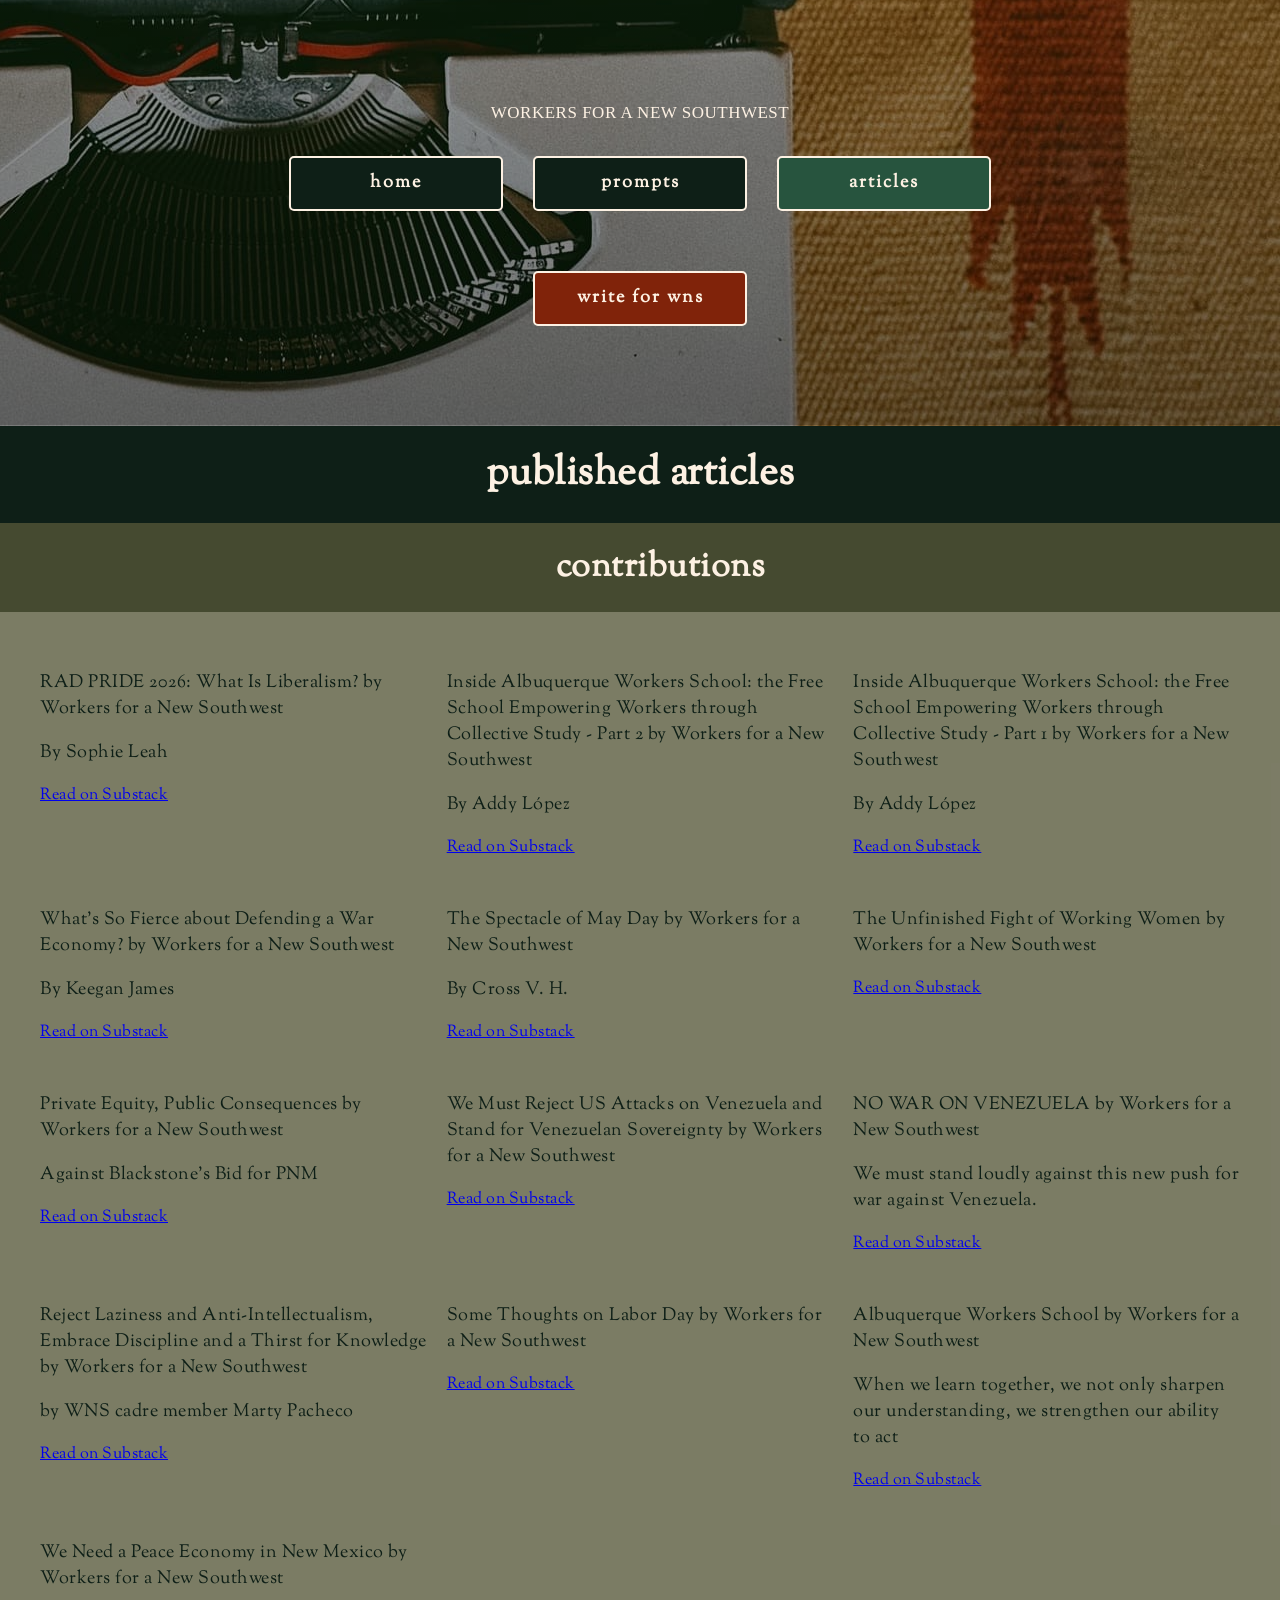
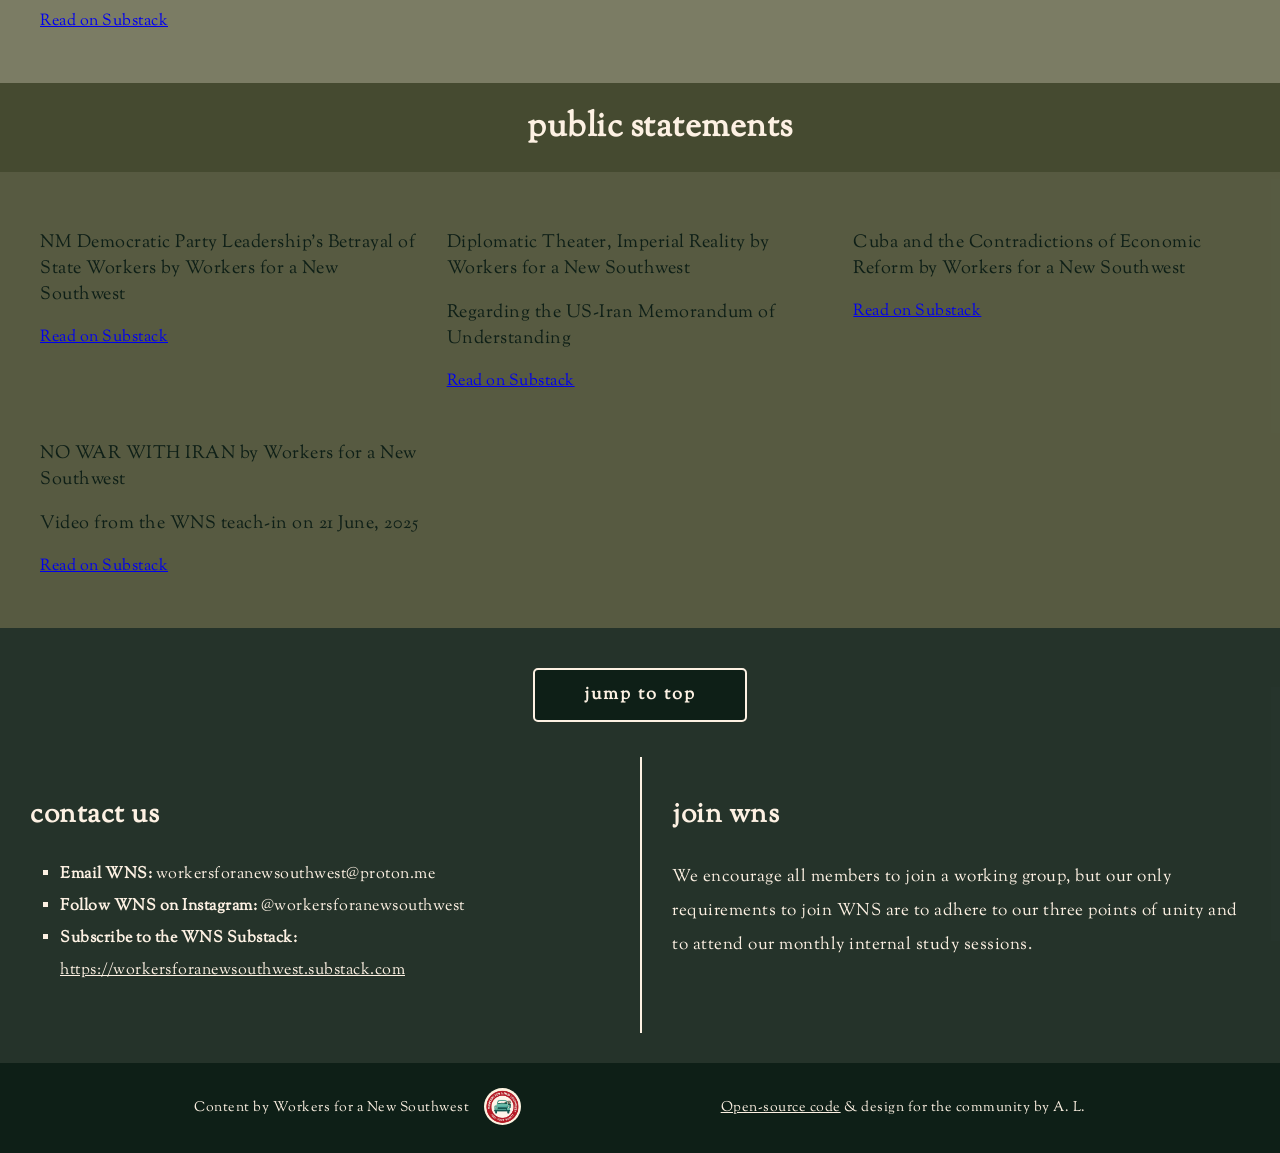
==== commit e03eb916: "Update meta description" ====
--- a/articles.html
+++ b/articles.html
@@ -5,7 +5,7 @@
     <meta name="viewport" content="width=device-width, initial-scale=1.0" />
     <meta
       name="description"
-      content="WNS Writers' Portal: Apply to write for WNS, browse prompts, read our Substack | Workers for a New Southwest"
+      content="WNS Writers' Portal: Apply to write for WNS, browse prompts, read our Substack. Every strong movement births its own voice. Workers for a New Southwest aims to produce clear, principled writing that helps educate, inspire, and organize the working class. Our writing goes beyond slogans to explain our conditions and sharpen our politics. | Workers for a New Southwest"
       />
     <link rel="apple-touch-icon" sizes="57x57" href="./src/assets/favicons.ico/apple-icon-57x57.png">
     <link rel="apple-touch-icon" sizes="60x60" href="./src/assets/favicons.ico/apple-icon-60x60.png">
--- a/src/style.css
+++ b/src/style.css
@@ -6,6 +6,7 @@
   --accent-color: hsl(13, 86%, 27%);
   --secondary-dark: hsl(151 37% 24% / 1);
   --secondary-accent: hsl(13, 86%, 37%);
+  --tertiary-dark: hsl(72, 21%, 24%);
 }
 
 /* Site-wide general styles */
@@ -34,7 +35,7 @@
 }
 
 h2 {
-  background-color: hsla(0, 0%, 12%, 0.9);
+  background-color: var(--primary-dark);
   color: var(--primary-light);
   font-size: 40px;
   padding: 20px 0;
@@ -43,10 +44,6 @@
 
 h3 {
   font-size: 28px;
-}
-
-main {
-  padding: 0 0 20px 0;
 }
 
 p {
@@ -124,7 +121,7 @@
 }
 
 article.accent-panel {
-  background-color: hsl(72, 21%, 24%);
+  background-color: var(--tertiary-dark);
   color: var(--primary-light);
 }
 
@@ -196,11 +193,26 @@
 
 .writing-prompts h1,
 .articles h1 {
-  background-color: hsla(0, 0%, 12%, 0.9);
+  background-color: var(--primary-dark);
   color: var(--primary-light);
   font-size: 40px;
   padding: 20px 0;
   text-align: center;
+}
+
+.articles h2 {
+  background-color: var(--tertiary-dark);
+  font-size: 34px;
+  letter-spacing: 0.5px;
+  padding-left: 40px;
+}
+
+.contributions {
+  background-color: hsla(72, 21%, 24%, 0.7);
+}
+
+.public-statements {
+  background-color: hsla(72, 21%, 24%, 0.9);
 }
 
 /* Utility class */
@@ -237,7 +249,7 @@
 
 section.articles-grid iframe {
   border-radius: 12px;
-  box-shadow: 3px 3px 4px hsl(0, 3%, 60%);
+  box-shadow: 3px 3px 4px hsl(0, 3%, 25%);
   max-width: 100%;
 }
 
@@ -247,17 +259,17 @@
 
 /* Prompts page */
 
-ul#prompts-container {
+section#prompts-container {
   display: grid;
   gap: 25px;
   grid-template-columns: repeat(2, 1fr);
   list-style: none;
   margin: 0 auto;
   max-width: 75%;
-  padding: 20px 15px;
-}
-
-ul#prompts-container div {
+  padding: 20px 15px 30px 15px;
+}
+
+section#prompts-container div {
   background-color: hsl(0, 0%, 100%);
   border: 2px solid var(--primary-dark);
   border-radius: 5px;
@@ -268,7 +280,7 @@
   margin: 10px;
 }
 
-ul#prompts-container p {
+section#prompts-container p.prompt-title {
   background-color: var(--accent-color);
   color: var(--primary-light);
   font-size: 15px;
@@ -276,10 +288,21 @@
   padding: 15px;
 }
 
-ul#prompts-container div li {
+section#prompts-container p.prompt-status {
+  background-color: var(--secondary-dark);
+  border-top: 1px solid var(--primary-dark);
+  border-bottom: 1px solid var(--primary-dark);
+  color: var(--primary-light);
+  font-size: 15px;
+  margin-top: 0;
+  padding: 15px;
+}
+
+section#prompts-container div p.prompt-body {
   background-color: hsl(0, 0%, 100%);
   color: var(--primary-dark);
   letter-spacing: normal;
+  font-size: 20px;
   margin-top: 10px;
   padding: 15px;
 }
@@ -290,13 +313,14 @@
   display: flex;
   justify-content: center;
   margin-bottom: 35px;
+  margin-top: 20px;
 }
 
 .jump-to-top a {
-  background-color: var(--primary-light);
-  border: 2px solid var(--primary-dark);
+  background-color: var(--primary-dark);
+  border: 2px solid var(--primary-light);
   border-radius: 5px;
-  color: var(--primary-dark);
+  color: var(--primary-light);
   display: block;
   font-family: "Sorts Mill Goudy", serif;
   font-size: 18px;
@@ -309,16 +333,16 @@
 }
 
 .jump-to-top a:visited {
-  color: var(--primary-dark);
+  color: var(--primary-light);
 }
 
 /* Site-wide footer */
 
 footer {
-  background-color: var(--secondary-dark);
+  background-color: hsla(151, 37%, 9%, 0.9);
   color: var(--primary-light);
   font-size: 16px;
-  padding-top: 10px;
+  padding-top: 20px;
 }
 
 footer ul {
@@ -352,7 +376,7 @@
 
 footer .attribution {
   align-items: center;
-  background-color: hsla(0, 0%, 12%, 0.9);
+  background-color: var(--primary-dark);
   display: flex;
   flex-wrap: wrap;
   justify-content: space-evenly;
@@ -398,7 +422,7 @@
     padding: 20px;
     gap: 20px;
   }
-  ul#prompts-container {
+  section#prompts-container {
     max-width: 100%;
   }
 }
@@ -414,7 +438,7 @@
     padding: 20px;
   }
 
-  ul#prompts-container {
+  section#prompts-container {
     display: grid;
     gap: 25px;
     grid-template-columns: 1fr;
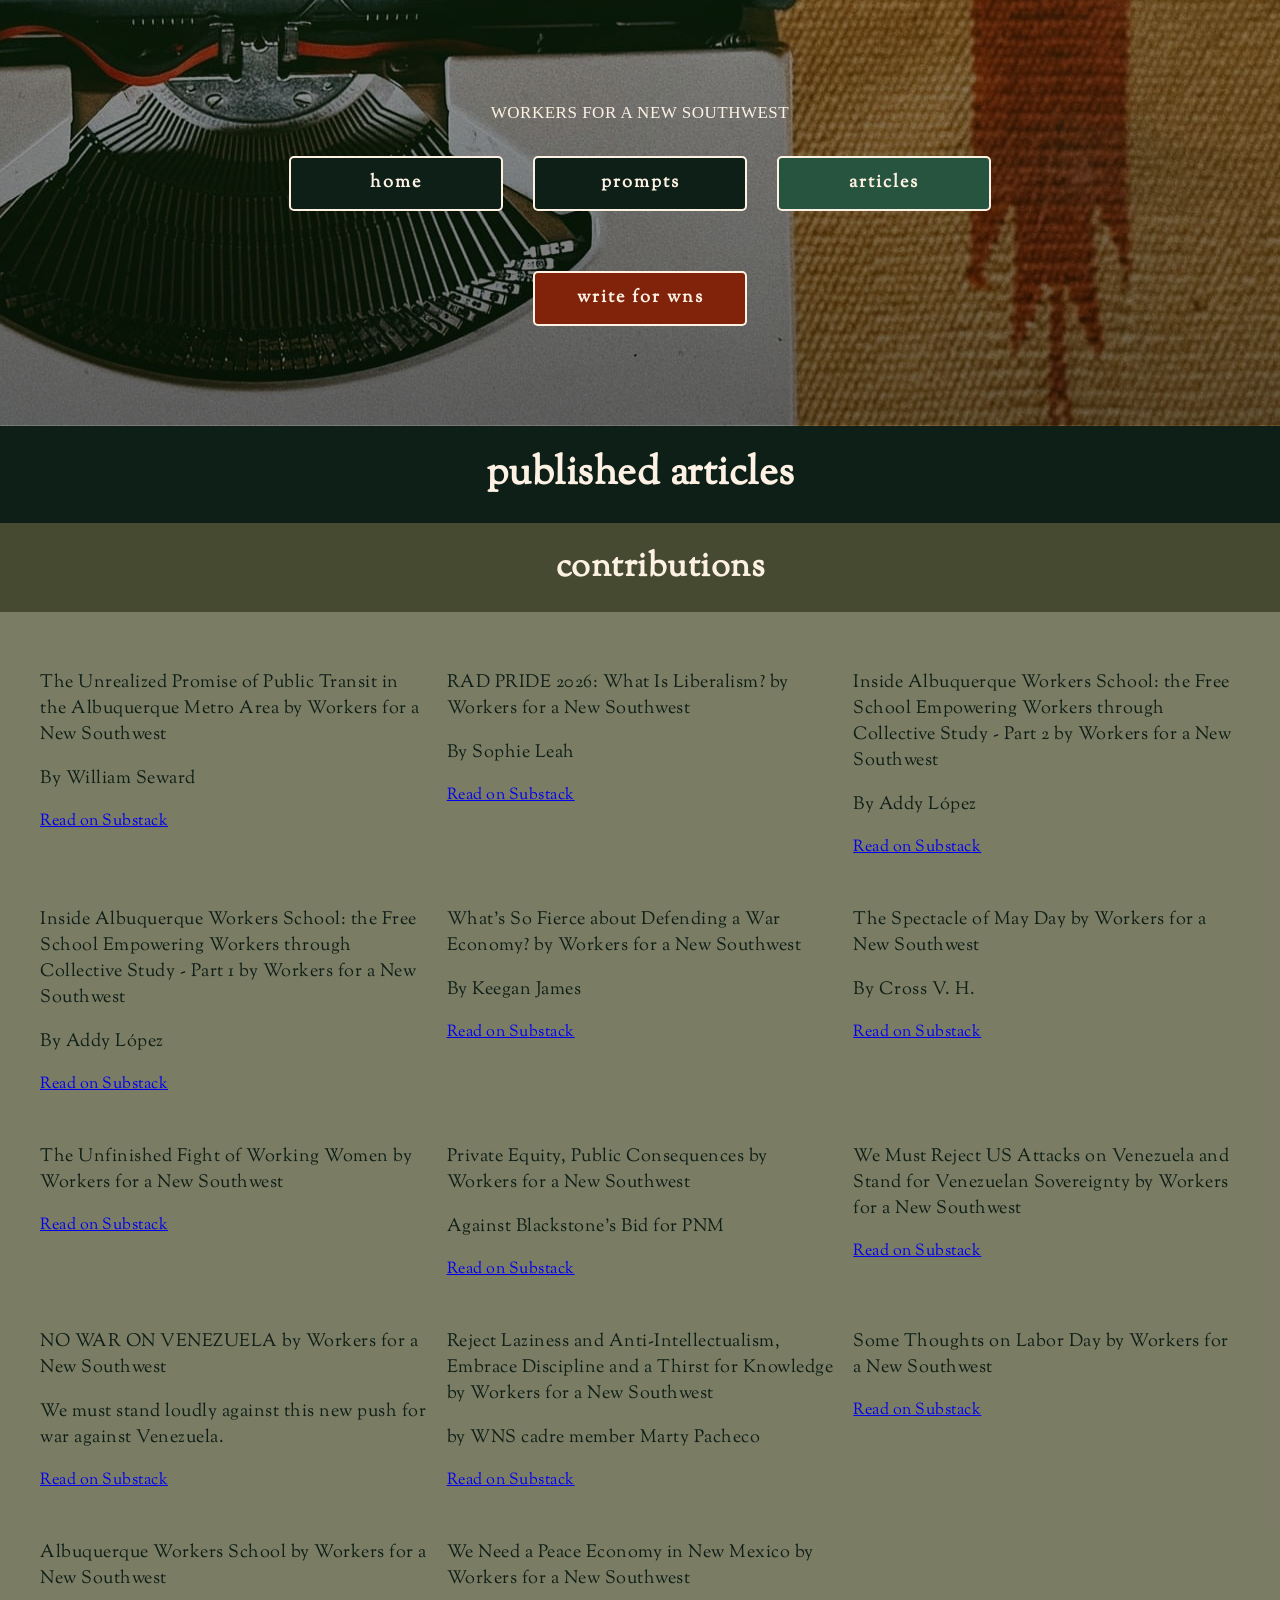
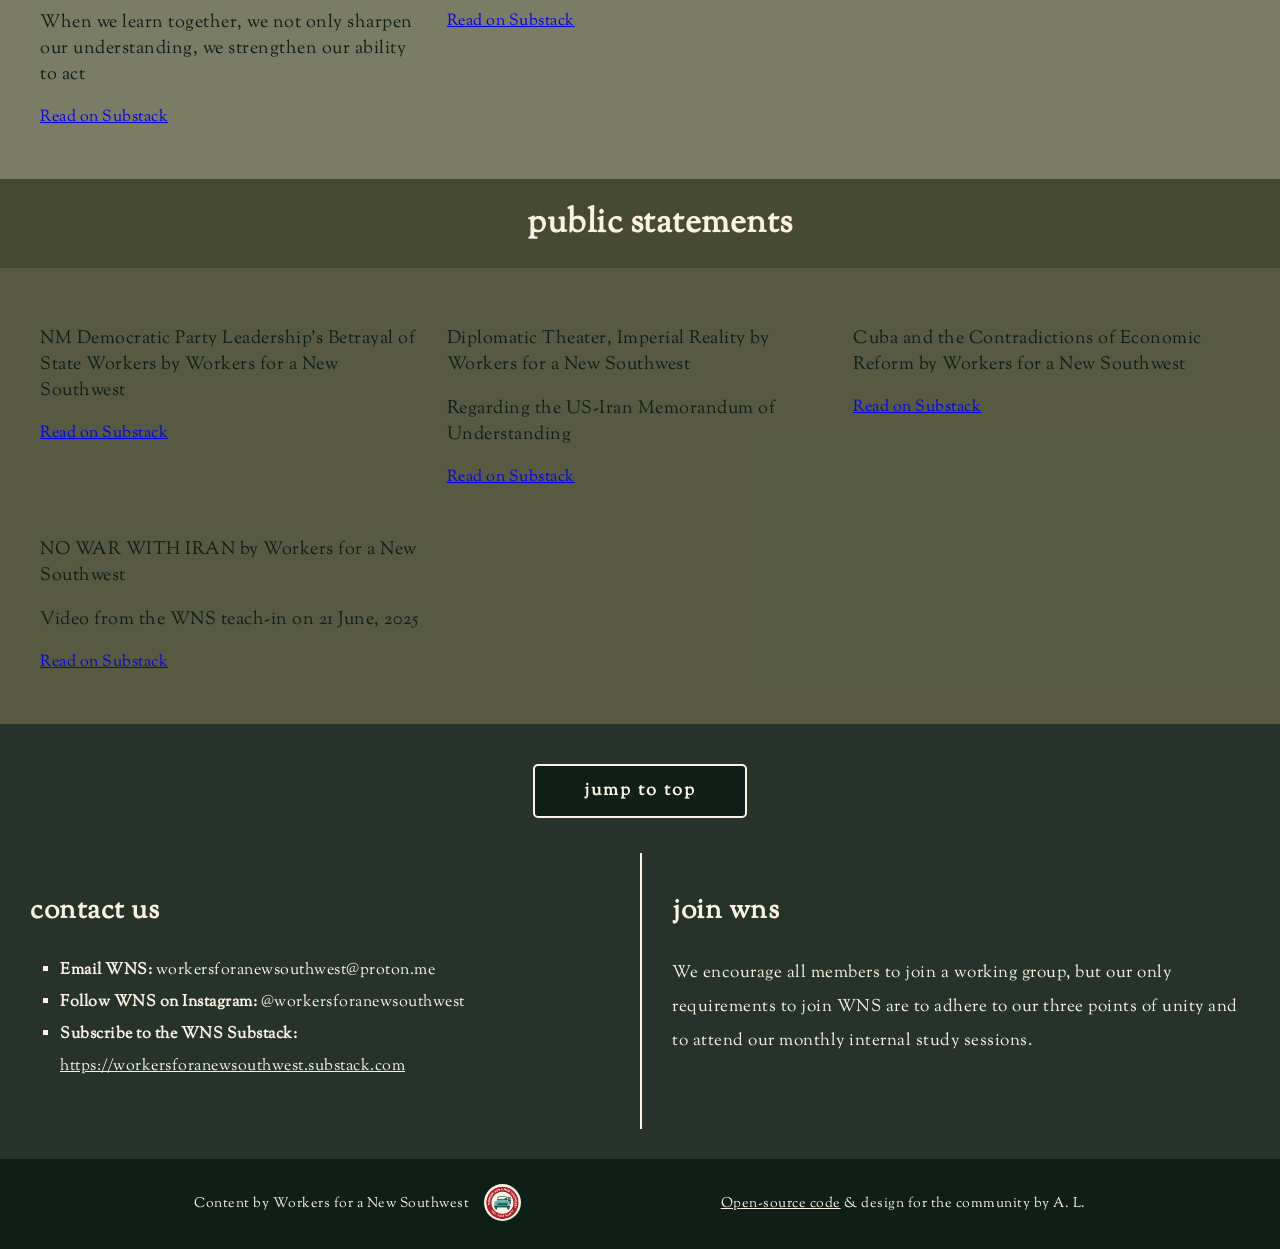
==== commit 08f7824e: "Embed new article" ====
--- a/articles.html
+++ b/articles.html
@@ -27,6 +27,12 @@
 <link rel="preconnect" href="https://fonts.googleapis.com">
 <link rel="preconnect" href="https://fonts.gstatic.com" crossorigin>
 <link href="https://fonts.googleapis.com/css2?family=Sorts+Mill+Goudy&display=swap" rel="stylesheet">
+    <link
+      rel="preload"
+      as="image"
+      href="/WNS-writers-portal/src/assets/hero.jpg"
+      fetchpriority="high"
+    />
     <link rel="stylesheet" href="src/style.css" />
     <title>WNS Writers' Portal | View Articles Page</title>
   </head>
@@ -53,6 +59,9 @@
       <h1>Published Articles</h1>
       <h2>Contributions</h2>
       <section class="articles-grid contributions">
+        <article>
+          <div class="substack-post-embed"><p lang="en">The Unrealized Promise of Public Transit in the Albuquerque Metro Area by Workers for a New Southwest</p><p>By William Seward</p><a data-post-link href="https://workersforanewsouthwest.substack.com/p/the-unrealized-promise-of-public">Read on Substack</a></div><script async src="https://substack.com/embedjs/embed.js" charset="utf-8"></script>
+        </article>
         <article>
           <div class="substack-post-embed"><p lang="en">RAD PRIDE 2026: What Is Liberalism? by Workers for a New Southwest</p><p>By Sophie Leah</p><a data-post-link href="https://workersforanewsouthwest.substack.com/p/rad-pride-2026-what-is-liberalism">Read on Substack</a></div><script async src="https://substack.com/embedjs/embed.js" charset="utf-8"></script>
         </article>
